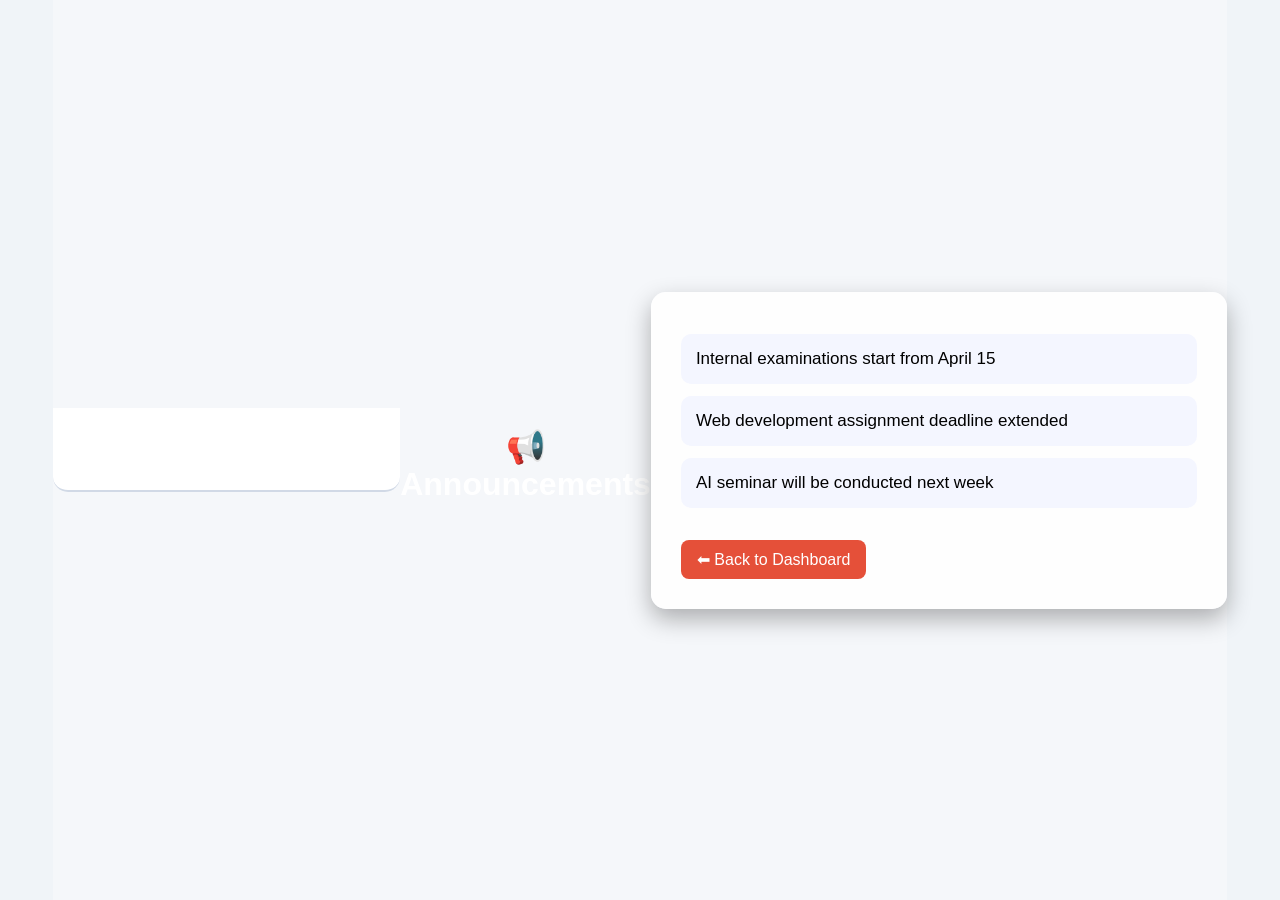
==== announcement.html @ 2868f6fb "Add files via upload" ====
<!DOCTYPE html>
<html>

<head>
<title>Announcements</title>
<link rel="stylesheet" href="style.css">
</head>

<body>

<div class="navbar">EduConnect Department Portal</div>

<h1 class="page-title">📢 Announcements</h1>

<div class="card-box">

<ul>

<li>Internal examinations start from April 15</li>

<li>Web development assignment deadline extended</li>

<li>AI seminar will be conducted next week</li>

</ul>

<a href="index.html" class="back">⬅ Back to Dashboard</a>

</div>

</body>
</html>
---- style.css ----
body{
font-family: 'Segoe UI', sans-serif;
margin:0;
background:linear-gradient(135deg,#74ebd5,#9face6);
min-height:100vh;
}



.navbar{
background:rgba(0,0,0,0.6);
color:white;
padding:18px;
text-align:center;
font-size:22px;
letter-spacing:1px;
}

/* Page title */

.page-title{
text-align:center;
color:white;
margin-top:30px;
font-size:32px;
}

/* Card container */

.card-box{
width:60%;
margin:40px auto;
background:rgba(255,255,255,0.9);
padding:30px;
border-radius:15px;
box-shadow:0 10px 25px rgba(0,0,0,0.3);
}

/* List items */.menu-container{
display:grid;
grid-template-columns: repeat(auto-fit, minmax(200px,1fr));
gap:20px;
margin-top:40px;
padding:20px;
}

.menu-card{
background:white;
padding:20px;
text-align:center;
font-size:18px;
font-weight:bold;
border-radius:10px;
text-decoration:none;
color:black;
box-shadow:0 4px 10px rgba(0,0,0,0.2);
transition:0.3s;
}

.menu-card:hover{
background:#4CAF50;
color:white;
transform:scale(1.05);
}

ul{
list-style:none;
padding:0;
}

ul li{
background:#f4f6ff;
margin:12px 0;
padding:15px;
border-radius:10px;
font-size:17px;
transition:0.3s;
}

ul li:hover{
background:#dfe6ff;
transform:scale(1.02);
}

/* Forms */

form{
display:flex;
flex-direction:column;
}

input,textarea{
padding:12px;
margin:8px 0;
border-radius:8px;
border:1px solid #ccc;
font-size:15px;
}

button{
padding:12px;
background:#4a69bd;
color:white;
border:none;
border-radius:8px;
font-size:16px;
cursor:pointer;
transition:0.3s;
}

button:hover{
background:#1e3799;
}

/* Back button */

.back{
display:inline-block;
margin-top:20px;
text-decoration:none;
background:#e55039;
color:white;
padding:10px 16px;
border-radius:8px;
transition:0.3s;
}

.back:hover{
background:#b71540;
}
/* ================= General Reset ================= */
body, html {
    margin: 0;
    padding: 0;
    font-family: 'Segoe UI', sans-serif;
    min-height: 100vh;
    display: flex;
    justify-content: center;  /* center horizontally */
    align-items: center;      /* center vertically */
    background: #f0f4f8;
}

/* ================= Navbar ================= */
.navbar {
    display: flex;
    justify-content: space-between;
    align-items: center;
    padding: 15px 50px;
    background: rgba(255, 255, 255, 0.8);
    backdrop-filter: blur(10px);
    border-bottom: 2px solid #d1d9e6;
    border-radius: 0 0 15px 15px;
    position: sticky;
    top: 0;
    z-index: 100;
}

.navbar .logo {
    font-size: 26px;
    font-weight: bold;
    color: #4b4bff;
}

.navbar .nav-links {
    list-style: none;
    display: flex;
    gap: 25px;
}

.navbar .nav-links li a {
    color: #4b4bff;
    text-decoration: none;
    font-weight: 500;
    transition: 0.3s;
}

.navbar .nav-links li a:hover {
    color: #ff7f50;
}

/* ================= Login Card ================= */
.login-card {
    width: 380px;
    padding: 40px;
    background: rgba(255,255,255,0.6);
    backdrop-filter: blur(15px);
    border-radius: 25px;
    box-shadow: 0 15px 30px rgba(0,0,0,0.1);
    text-align: center;
}

.login-card h1 {
    color: #4b4bff;
    margin-bottom: 15px;
}

.login-card select, .login-card input, .login-card button {
    width: 85%;
    padding: 12px;
    margin: 12px 0;
    border-radius: 12px;
    border: 1px solid #ccc;
    font-size: 16px;
}

.login-card button {
    background: #ff7f50;
    color: white;
    font-weight: bold;
    cursor: pointer;
    transition: 0.3s;
}

.login-card button:hover {
    background: #ff6347;
    transform: translateY(-2px);
}

/* ================= Dashboard Container ================= */
.dashboard-container {
    display: grid;
    grid-template-columns: repeat(auto-fit, minmax(200px, 1fr));
    gap: 25px;
    width: 90%;
    max-width: 1000px;
}

/* ================= Dashboard Cards ================= */
.card {
    background: rgba(255,255,255,0.7);
    backdrop-filter: blur(10px);
    padding: 50px 20px;
    text-align: center;
    font-size: 18px;
    font-weight: 500;
    border-radius: 25px;
    box-shadow: 0 10px 25px rgba(0,0,0,0.1);
    cursor: pointer;
    transition: 0.4s;
}

.card:hover {
    background: #4b4bff;
    color: white;
    transform: translateY(-5px);
    box-shadow: 0 15px 30px rgba(0,0,0,0.2);
}

/* ================= Forms (Teacher Update) ================= */
form {
    max-width: 500px;
    margin: 30px auto;
    padding: 35px;
    background: rgba(255,255,255,0.6);
    backdrop-filter: blur(15px);
    border-radius: 25px;
    box-shadow: 0 10px 25px rgba(0,0,0,0.1);
}

form input, form select, form textarea {
    width: 100%;
    padding: 14px;
    margin: 12px 0;
    border-radius: 12px;
    border: 1px solid #ccc;
    font-size: 16px;
}

form button {
    background: #4b4bff;
    color: white;
    padding: 14px 25px;
    border: none;
    border-radius: 12px;
    font-size: 16px;
    cursor: pointer;
    transition: 0.3s;
}

form button:hover {
    background: #6a5af9;
    transform: translateY(-2px);
}

/* ================= Tables (Teacher Location) ================= */
table {
    width: 100%;
    border-collapse: collapse;
    border-radius: 15px;
    overflow: hidden;
    box-shadow: 0 8px 20px rgba(0,0,0,0.1);
}

th, td {
    padding: 15px;
    text-align: left;
}

th {
    background-color: #4b4bff;
    color: white;
}

tr:nth-child(even) {
    background-color: rgba(255,255,255,0.6);
}

/* ================= Responsive ================= */
@media screen and (max-width: 768px){
    .dashboard-container {
        grid-template-columns: 1fr;
    }

    .navbar {
        flex-direction: column;
        gap: 10px;
    }
}
/* 1. RESET (top) */
* {
    margin: 0;
    padding: 0;
    box-sizing: border-box;
}

/* 2. BODY */
body {
    font-family: Arial, sans-serif;
    background: #f5f7fa;
}

/* 3. NAVBAR */
.navbar {
    display: flex;
    justify-content: space-between;
    align-items: center;
    padding: 15px 40px;
    background: white;
}

/* 4. HERO SECTION */
.hero {
    padding-top: 40px; /* important */
}

/* 5. HERO CONTENT */
.hero-content {
    text-align: center;
    margin-top: 40px;
}

/* 6. TEXT + BUTTON */
.hero-content h1 {
    font-size: 36px;
}

.hero-content p {
    margin: 10px 0 20px;
}

.btn-main {
    padding: 10px 20px;
    background: blue;
    color: white;
    text-decoration: none;
}
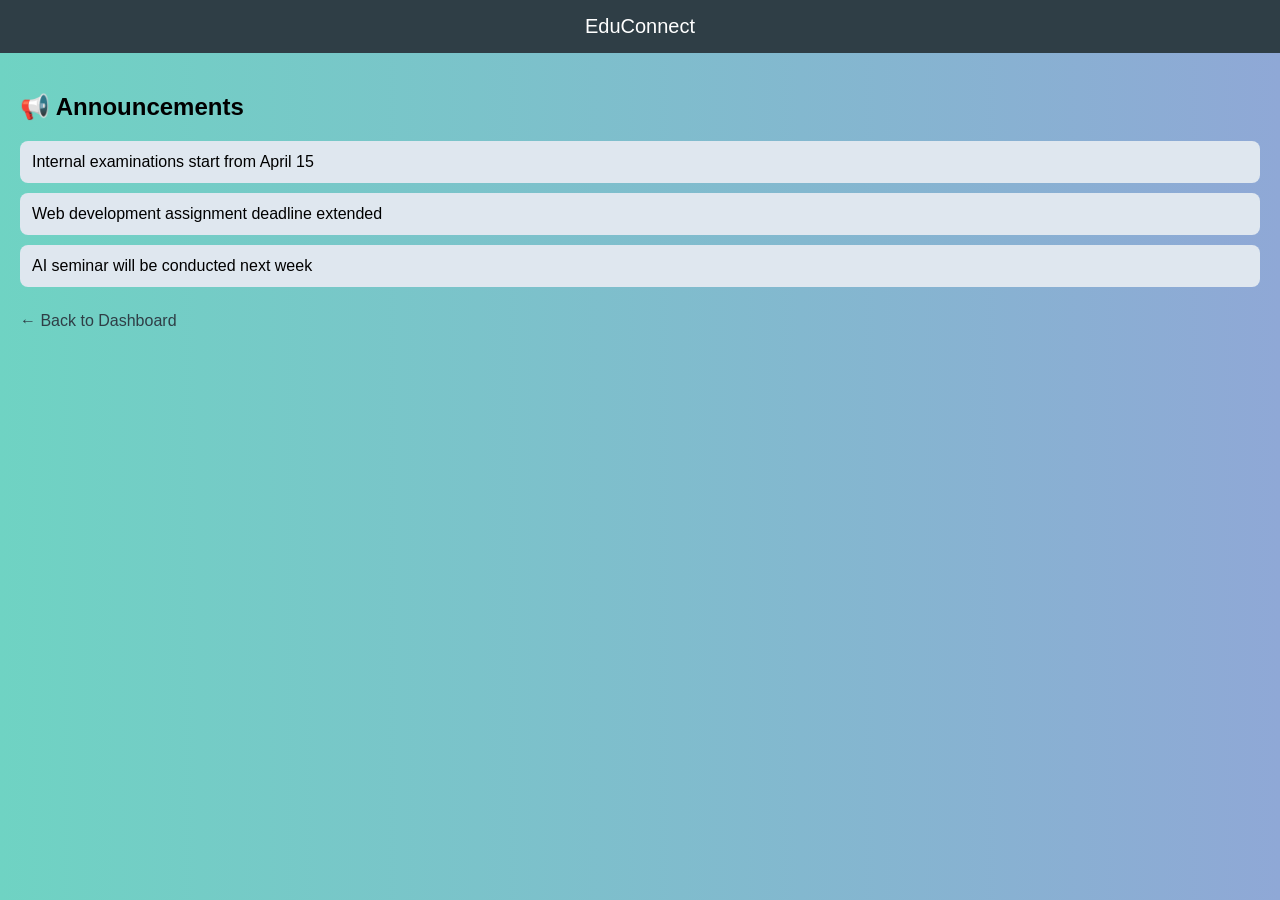
==== commit e68dfeff: "Add files via upload" ====
--- a/announcement.html
+++ b/announcement.html
@@ -1,31 +1,57 @@
 <!DOCTYPE html>
-<html>
+<html lang="en">
+<head>
+<meta charset="UTF-8">
+<meta name="viewport" content="width=device-width, initial-scale=1.0">
+<title>Announcements</title>
 
-<head>
-<title>Announcements</title>
-<link rel="stylesheet" href="style.css">
+<style>
+body {
+    margin: 0;
+    font-family: Arial, sans-serif;
+    background: linear-gradient(to right, #6fd3c3, #8fa8d6);
+}
+
+.header {
+    background: #2f3e46;
+    color: white;
+    text-align: center;
+    padding: 15px;
+    font-size: 20px;
+}
+
+.container {
+    padding: 20px;
+}
+
+.announcement-box {
+    background: #dfe7ef;
+    padding: 12px;
+    margin: 10px 0;
+    border-radius: 8px;
+}
+
+.back-link {
+    margin-top: 15px;
+    display: inline-block;
+    color: #2f3e46;
+    text-decoration: none;
+}
+</style>
+
 </head>
-
 <body>
 
-<div class="navbar">EduConnect Department Portal</div>
+<div class="header">EduConnect</div>
 
-<h1 class="page-title">📢 Announcements</h1>
+<div class="container">
+    <h2>📢 Announcements</h2>
 
-<div class="card-box">
+    <div class="announcement-box">Internal examinations start from April 15</div>
+    <div class="announcement-box">Web development assignment deadline extended</div>
+    <div class="announcement-box">AI seminar will be conducted next week</div>
 
-<ul>
-
-<li>Internal examinations start from April 15</li>
-
-<li>Web development assignment deadline extended</li>
-
-<li>AI seminar will be conducted next week</li>
-
-</ul>
-
-<a href="index.html" class="back">⬅ Back to Dashboard</a>
-
+    <a href="index.html" class="back-link">← Back to Dashboard</a>
 </div>
 
 </body>
